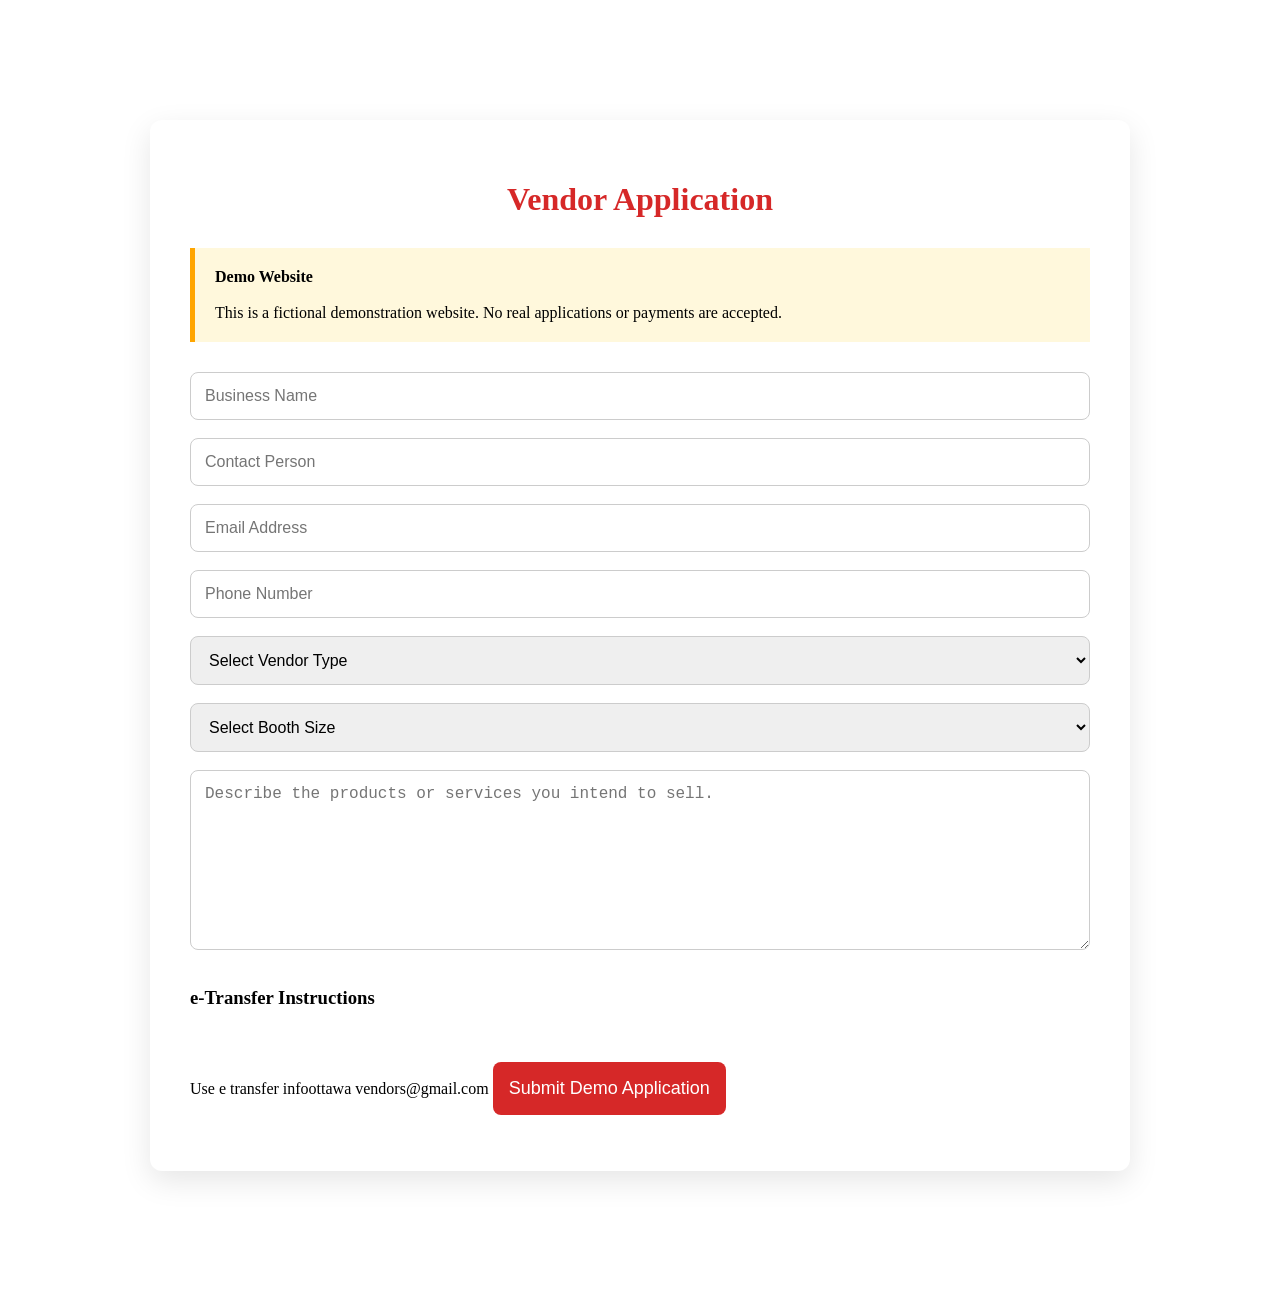
==== apply.html @ 3703a3a7 "Add files via upload" ====
<!DOCTYPE html>
<html lang="en">
<head>
<meta charset="UTF-8">
<meta name="viewport" content="width=device-width, initial-scale=1.0">

<title>Vendor Application | Ottawa Summer Food & Cultural Fair (Demo)</title>

<link rel="stylesheet" href="css/style.css">

<link href="https://fonts.googleapis.com/css2?family=Poppins:wght@300;400;600;700&display=swap" rel="stylesheet">

<style>

.application{
max-width:900px;
margin:120px auto;
padding:40px;
background:white;
border-radius:12px;
box-shadow:0 10px 30px rgba(0,0,0,.1);
}

.application h1{
text-align:center;
color:#d62828;
margin-bottom:30px;
}

form{
display:grid;
gap:18px;
}

input,select,textarea{

padding:14px;
font-size:16px;
border:1px solid #ccc;
border-radius:8px;

}

textarea{
height:150px;
resize:vertical;
}

button{

background:#d62828;
color:white;
padding:16px;
border:none;
border-radius:8px;
font-size:18px;
cursor:pointer;

}

button:hover{

background:#b71c1c;

}

.notice{

background:#fff8dc;
padding:20px;
border-left:5px solid orange;
margin-bottom:30px;

}

</style>

</head>

<body>

<div class="application">

<h1>Vendor Application</h1>

<div class="notice">

<strong>Demo Website</strong><br><br>

This is a fictional demonstration website.

No real applications or payments are accepted.

</div>

<form>

<input
type="text"
placeholder="Business Name"
required>

<input
type="text"
placeholder="Contact Person"
required>

<input
type="email"
placeholder="Email Address"
required>

<input
type="tel"
placeholder="Phone Number">

<select required>

<option>Select Vendor Type</option>

<option>Food Vendor</option>

<option>Food Truck</option>

<option>Artisan</option>

<option>Craft Vendor</option>

<option>Retail Vendor</option>

</select>

<select>

<option>Select Booth Size</option>

<option>10 x 10 Booth</option>

<option>10 x 20 Booth</option>

<option>Food Truck Space</option>

</select>

<textarea
placeholder="Describe the products or services you intend to sell."></textarea>

<h3> e-Transfer Instructions</h3>

<p> Use e transfer infoottawa vendors@gmail.com
    <button type="submit">

Submit Demo Application

</button>

</form>

</div>

</body>

</html>
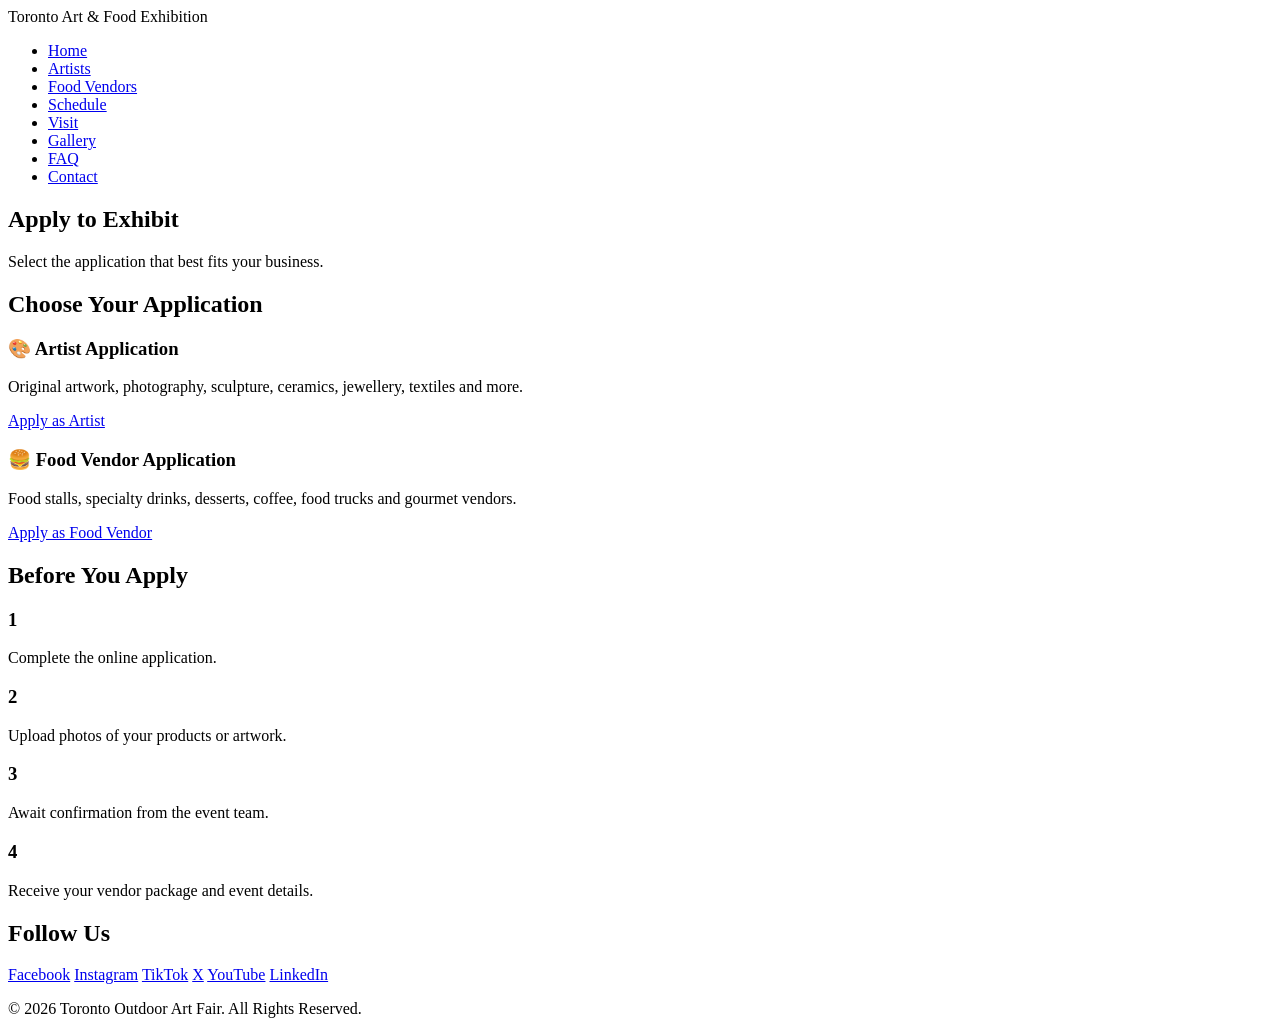
==== commit e9dbcaa8: "Add files via upload" ====
--- a/apply.html
+++ b/apply.html
@@ -1,162 +1,167 @@
 <!DOCTYPE html>
 <html lang="en">
+
 <head>
+
 <meta charset="UTF-8">
+
 <meta name="viewport" content="width=device-width, initial-scale=1.0">
 
-<title>Vendor Application | Ottawa Summer Food & Cultural Fair (Demo)</title>
+<title>Apply | Toronto Outdoor Art Fair</title>
 
 <link rel="stylesheet" href="css/style.css">
 
-<link href="https://fonts.googleapis.com/css2?family=Poppins:wght@300;400;600;700&display=swap" rel="stylesheet">
+<link rel="preconnect" href="https://fonts.googleapis.com">
 
-<style>
+<link rel="preconnect" href="https://fonts.gstatic.com" crossorigin>
 
-.application{
-max-width:900px;
-margin:120px auto;
-padding:40px;
-background:white;
-border-radius:12px;
-box-shadow:0 10px 30px rgba(0,0,0,.1);
-}
-
-.application h1{
-text-align:center;
-color:#d62828;
-margin-bottom:30px;
-}
-
-form{
-display:grid;
-gap:18px;
-}
-
-input,select,textarea{
-
-padding:14px;
-font-size:16px;
-border:1px solid #ccc;
-border-radius:8px;
-
-}
-
-textarea{
-height:150px;
-resize:vertical;
-}
-
-button{
-
-background:#d62828;
-color:white;
-padding:16px;
-border:none;
-border-radius:8px;
-font-size:18px;
-cursor:pointer;
-
-}
-
-button:hover{
-
-background:#b71c1c;
-
-}
-
-.notice{
-
-background:#fff8dc;
-padding:20px;
-border-left:5px solid orange;
-margin-bottom:30px;
-
-}
-
-</style>
+<link href="https://fonts.googleapis.com/css2?family=Poppins:wght@300;400;500;600;700;800&display=swap" rel="stylesheet">
 
 </head>
 
 <body>
 
-<div class="application">
+<header>
 
-<h1>Vendor Application</h1>
+<nav class="navbar">
 
-<div class="notice">
+<div class="logo">
 
-<strong>Demo Website</strong><br><br>
-
-This is a fictional demonstration website.
-
-No real applications or payments are accepted.
+Toronto Art & Food Exhibition
 
 </div>
 
-<form>
+<ul class="menu">
 
-<input
-type="text"
-placeholder="Business Name"
-required>
+<li><a href="index.html">Home</a></li>
 
-<input
-type="text"
-placeholder="Contact Person"
-required>
+<li><a href="artists.html">Artists</a></li>
 
-<input
-type="email"
-placeholder="Email Address"
-required>
+<li><a href="food-vendors.html">Food Vendors</a></li>
 
-<input
-type="tel"
-placeholder="Phone Number">
+<li><a href="schedule.html">Schedule</a></li>
 
-<select required>
+<li><a href="visit.html">Visit</a></li>
 
-<option>Select Vendor Type</option>
+<li><a href="gallery.html">Gallery</a></li>
 
-<option>Food Vendor</option>
+<li><a href="faq.html">FAQ</a></li>
 
-<option>Food Truck</option>
+<li><a href="contact.html">Contact</a></li>
 
-<option>Artisan</option>
+</ul>
 
-<option>Craft Vendor</option>
+</nav>
 
-<option>Retail Vendor</option>
+</header>
 
-</select>
+<section class="hero">
 
-<select>
+<div class="hero-content">
 
-<option>Select Booth Size</option>
+<h1>Apply to Exhibit</h1>
 
-<option>10 x 10 Booth</option>
-
-<option>10 x 20 Booth</option>
-
-<option>Food Truck Space</option>
-
-</select>
-
-<textarea
-placeholder="Describe the products or services you intend to sell."></textarea>
-
-<h3> e-Transfer Instructions</h3>
-
-<p> Use e transfer infoottawa vendors@gmail.com
-    <button type="submit">
-
-Submit Demo Application
-
-</button>
-
-</form>
+<p>Select the application that best fits your business.</p>
 
 </div>
+
+</section>
+
+<section class="vendors">
+
+<h2>Choose Your Application</h2>
+
+<div class="vendor-grid">
+
+<div class="vendor-card">
+
+<h3>🎨 Artist Application</h3>
+
+<p>Original artwork, photography, sculpture, ceramics, jewellery, textiles and more.</p>
+
+<a href="artists.html">Apply as Artist</a>
+
+</div>
+
+<div class="vendor-card">
+
+<h3>🍔 Food Vendor Application</h3>
+
+<p>Food stalls, specialty drinks, desserts, coffee, food trucks and gourmet vendors.</p>
+
+<a href="food-vendors.html">Apply as Food Vendor</a>
+
+</div>
+
+</div>
+
+</section>
+
+<section class="highlights">
+
+<h2>Before You Apply</h2>
+
+<div class="cards">
+
+<div class="card">
+
+<h3>1</h3>
+
+<p>Complete the online application.</p>
+
+</div>
+
+<div class="card">
+
+<h3>2</h3>
+
+<p>Upload photos of your products or artwork.</p>
+
+</div>
+
+<div class="card">
+
+<h3>3</h3>
+
+<p>Await confirmation from the event team.</p>
+
+</div>
+
+<div class="card">
+
+<h3>4</h3>
+
+<p>Receive your vendor package and event details.</p>
+
+</div>
+
+</div>
+
+</section>
+
+<footer>
+
+<h2>Follow Us</h2>
+
+<div class="social">
+
+<a href="#">Facebook</a>
+
+<a href="#">Instagram</a>
+
+<a href="#">TikTok</a>
+
+<a href="#">X</a>
+
+<a href="#">YouTube</a>
+
+<a href="#">LinkedIn</a>
+
+</div>
+
+<p>© 2026 Toronto Outdoor Art Fair. All Rights Reserved.</p>
+
+</footer>
 
 </body>
 
